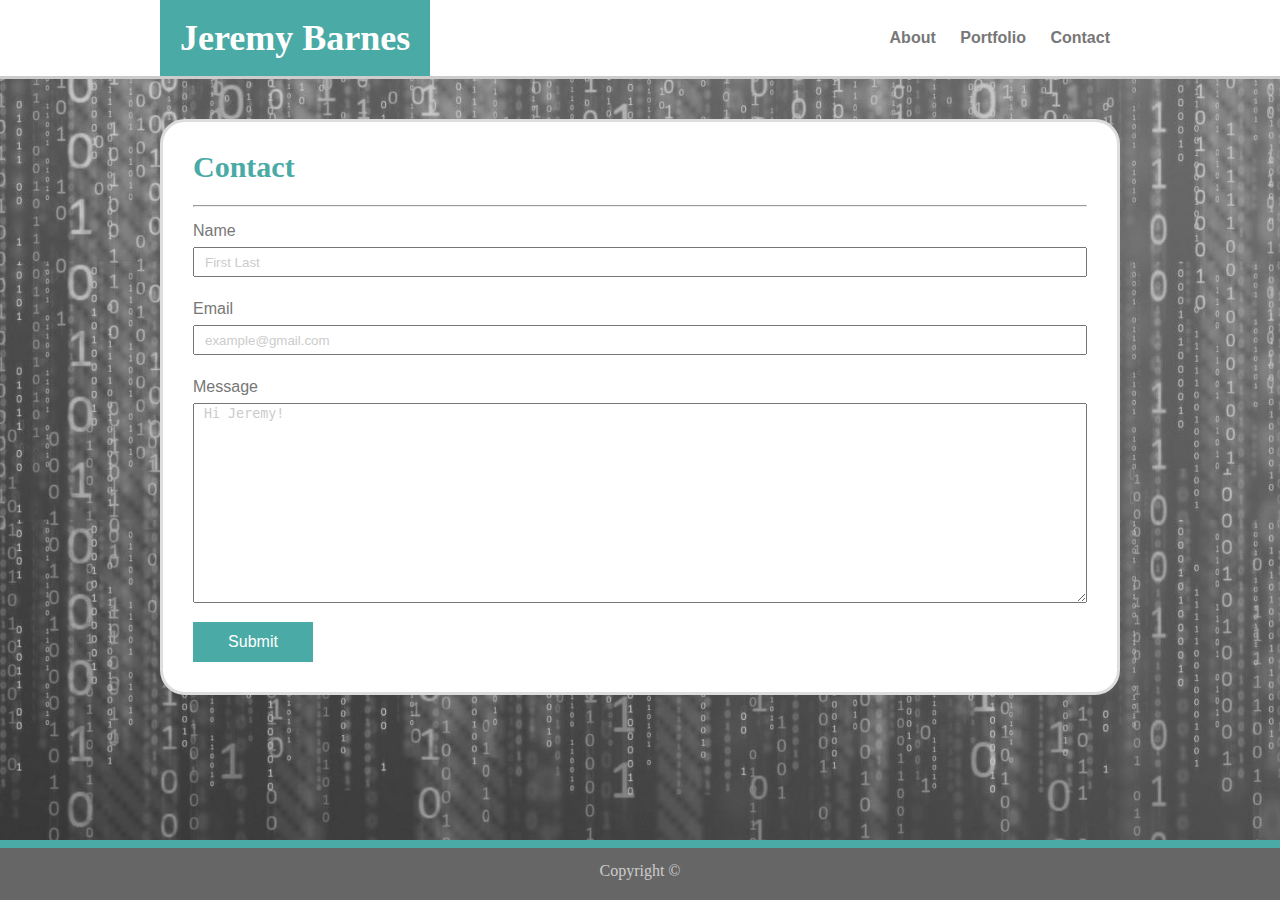
==== contact.html @ 639a113d "Initial Commit" ====
<!DOCTYPE html>
<html lang="en-us">

<head>
    <meta charset="UTF-8">
    <meta name="viewport" content="width=device-width, initial-scale=1.0">
    <title>Contact: Jeremy Barnes</title>
    <link rel="stylesheet" type="text/css" href="./assets/css/reset.css">
    <link rel="stylesheet" type="text/css" href="./assets/css/style.css">
</head>

<body>
    <div class="backgroundImage">
        <header>
            <div id="headerBox">
                <div class="clearFixAfter">

                    <h1>Jeremy Barnes</h1>

                    <nav>
                        <ul>
                            <li> <a class="link about" href="./index.html"> About </a> </li>
                            <li> <a class="link portfolio" href="./portfolio.html"> Portfolio </a> </li>
                            <li> <a class="link contact" href="#"> Contact </a> </li>
                        </ul>
                    </nav>
                </div>
            </div>
        </header>

        <main>
            <h2>Contact</h2>

            <hr>

            <label>Name</label>
            <br>
            <input type="text" placeholder="First Last">

            <br><br>

            <label>Email</label>
            <br>
            <input type="text" placeholder="example@gmail.com">

            <br><br>

            <label>Message</label>
            <br>
            <textarea placeholder="Hi Jeremy!"></textarea>

            <br><br>

            <button id="submitBTN">Submit</button>

        </main>

        <footer>
            <h3 id="copyRight">Copyright ©</h3>
        </footer>
    </div>
</body>

</html>
---- assets/css/style.css ----
* {
  box-sizing: border-box;
}

.clearFixAfter::after {
  clear: both;
  content: "";
  display: block;
}

body, html {
  color: #777777;
  font-family: Arial, 'Helvetica Neue', Helvetica, sans-serif;
  font-size: 12pt;
  height: 100%;
  margin: 0;
}

.backgroundImage {
  background-attachment: fixed;
  background-image: url(../images/bgGrayscale.jpg);
  background-position: center;
  background-repeat: no-repeat;
  background-size: cover;
  height: 100%;
  overflow: auto;
}

header {
  background: #ffffff;
  border-bottom: 3px solid #cccccc;
  overflow: auto;
}

#headerBox {
  margin: 0 auto;
  width: 960px;
}

h1, h2, h3 {
  font-family: Georgia, Times, 'Times New Roman', serif;
}

h1 {
  background: #4aaaa5;
  color: #ffffff;
  float: left;
  font-size: 36px;
  font-weight: bold;
  margin: 0;
  padding: 20px;
}

h2 {
  background: #ffffff;
  color: #4aaaa5;
  font-size: 30px;
  font-weight: bold;
  margin: 0;
  padding: 0px 15px 15px 0px;
}

nav {
  float: right;
  position: relative;
  top: 30px;
}

li {
  display: inline-block;
  list-style-type: none;
}

.link {
  font-weight: 700;
  padding: 10px;
}

.link:hover {
  background: #DDDDDD;
  border-radius: 25px;
  color: #4aaaa5;
}

ul:hover > li {
  color: #DDDDDD;
}

a {
  color: inherit;
  text-decoration: none;
}

main {
  background: #ffffff;
  border: 3px solid #DDDDDD;
  border-radius: 25px;
  margin: 0 auto;
  margin-bottom: 100px;
  overflow: auto;
  padding: 30px;
  position: relative;
  top: 40px;
  width: 960px;
}

img {
  height: 200px;
  width: 300px;
}

#aboutMeIMG {
  float: left;
  height: 360px;
  margin: 20px 30px 10px 0px;
  width: 300px;
}

.portfolioIMG {
  float: left;
  margin: 20px 40px 20px 0px;
  position: relative;
}

.imgOverlay {
  background: #4aaaa5;
  bottom: 15px;
  color: #ffffff;
  padding: 15px;
  position: absolute;
  text-align: center;
  width: 100%;
}

p {
  line-height: 150%;
  margin-top: 22px;
}

label {
  line-height: 2.0;
}

input {
  height: 30px;
  padding-left: 10px;
  width: 100%;
}

textarea {
  height: 200px;
  padding-left: 10px;
  padding-right: 10px;
  width: 100%;
}

::placeholder, .placeholderBio {
  color: #CCCCCC;
}

#submitBTN {
  background: #4aaaa5;
  border: none;
  color: #ffffff;
  font-family: Arial, 'Helvetica Neue', Helvetica, sans-serif;
  font-size: 12pt;
  height: 40px;
  width: 120px;
}

footer {
  background: #666666;
  border-top: 8px solid #4aaaa5;
  bottom: 0;
  height: 60px;
  position: fixed;
  text-align: center;
  width: 100%;
}

#copyRight {
  color: #cccccc;
  position: relative;
  top: 15px;
}
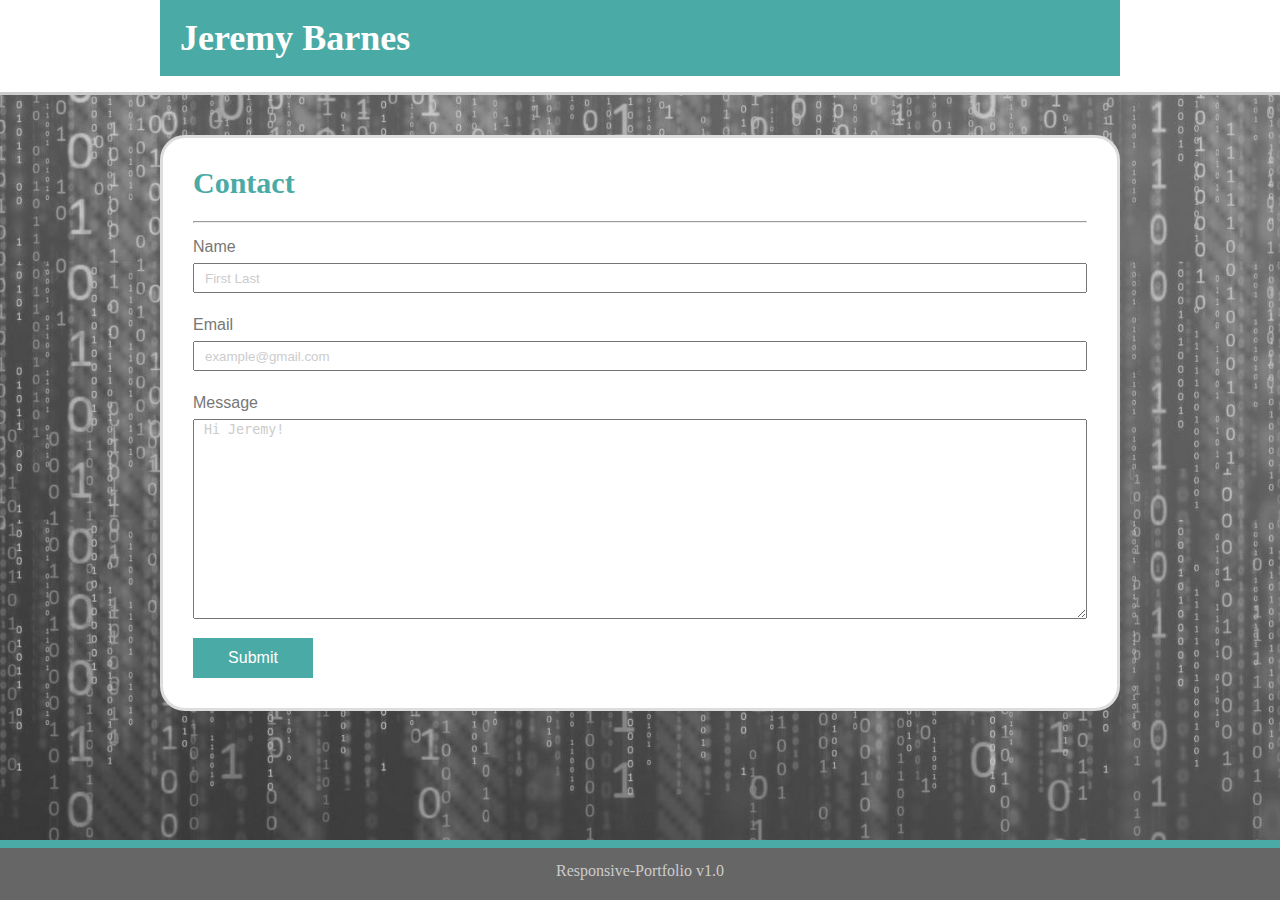
==== commit 489e1f7f: "Worked on 640px mobile view" ====
--- a/contact.html
+++ b/contact.html
@@ -56,7 +56,7 @@
         </main>
 
         <footer>
-            <h3 id="copyRight">Copyright ©</h3>
+            <h3 id="version">
         </footer>
     </div>
 </body>
--- a/assets/css/style.css
+++ b/assets/css/style.css
@@ -1,5 +1,13 @@
 * {
   box-sizing: border-box;
+}
+
+#version:after {
+  content: "Responsive-Portfolio v1.0";
+  color: #cccccc;
+  font-family: Georgia, Times, 'Times New Roman', serif;
+  position: relative;
+  top: 15px;
 }
 
 .clearFixAfter::after {
@@ -37,14 +45,14 @@
   width: 960px;
 }
 
-h1, h2, h3 {
+h1, h2 {
   font-family: Georgia, Times, 'Times New Roman', serif;
 }
 
 h1 {
   background: #4aaaa5;
   color: #ffffff;
-  float: left;
+  /* float: left; */
   font-size: 36px;
   font-weight: bold;
   margin: 0;
@@ -61,7 +69,7 @@
 }
 
 nav {
-  float: right;
+  /* float: right; */
   position: relative;
   top: 30px;
 }
@@ -137,6 +145,10 @@
   margin-top: 22px;
 }
 
+strong {
+  font-weight: 700;
+}
+
 label {
   line-height: 2.0;
 }
@@ -178,8 +190,53 @@
   width: 100%;
 }
 
-#copyRight {
-  color: #cccccc;
-  position: relative;
-  top: 15px;
+@media only screen and (max-width: 640px) {
+
+  .backgroundImage {
+    background: #ffffff;
+  }
+
+  h1 {
+    text-align: center
+  }
+
+  #headerBox {
+    width: 100%;
+  }
+
+  nav {
+    padding: 20px;
+    text-align: center;
+    top: 0px;
+  }
+
+  main {
+    border: 0px;
+    border-radius: 0px;
+    padding-bottom: 120px;
+    top: 0px;
+    width: 100%;
+  }
+
+  #aboutMeIMG {
+    height: 100%;
+    /* margin: 20px 30px 10px 0px; */
+    width: 100%;
+  }
+
+  .portfolioIMG {
+    /* height: 100%; */
+    width: 100%;
+
+    /* float: left;
+    margin: 20px 40px 20px 0px;
+    position: relative; */
+  }
+
+  img {
+    height: 100%;
+    width: 100%;
+    /* height: 200px;
+    width: 300px; */
+  }
 }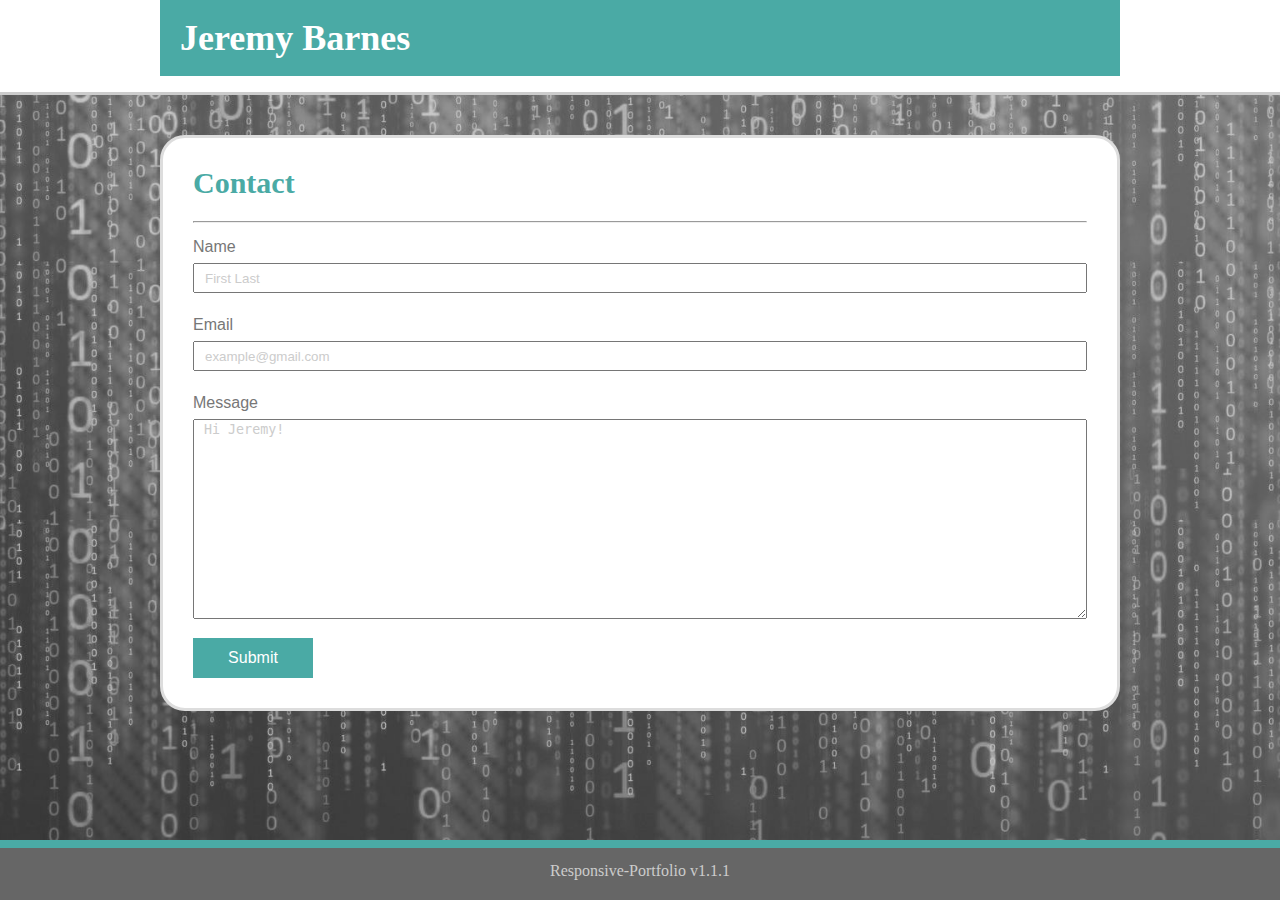
==== commit 634d6000: "added smooth scrolling" ====
--- a/contact.html
+++ b/contact.html
@@ -3,7 +3,7 @@
 
 <head>
     <meta charset="UTF-8">
-    <meta name="viewport" content="width=device-width, initial-scale=1.0">
+    <meta name="viewport" content="width=device-width, initial-scale=1.0, maximum-scale=1.0, user-scalable=no">
     <title>Contact: Jeremy Barnes</title>
     <link rel="stylesheet" type="text/css" href="./assets/css/reset.css">
     <link rel="stylesheet" type="text/css" href="./assets/css/style.css">
--- a/assets/css/style.css
+++ b/assets/css/style.css
@@ -3,7 +3,7 @@
 }
 
 #version:after {
-  content: "Responsive-Portfolio v1.0";
+  content: "Responsive-Portfolio v1.1.1";
   color: #cccccc;
   font-family: Georgia, Times, 'Times New Roman', serif;
   position: relative;
@@ -22,6 +22,7 @@
   font-size: 12pt;
   height: 100%;
   margin: 0;
+  scroll-behavior: smooth;
 }
 
 .backgroundImage {
